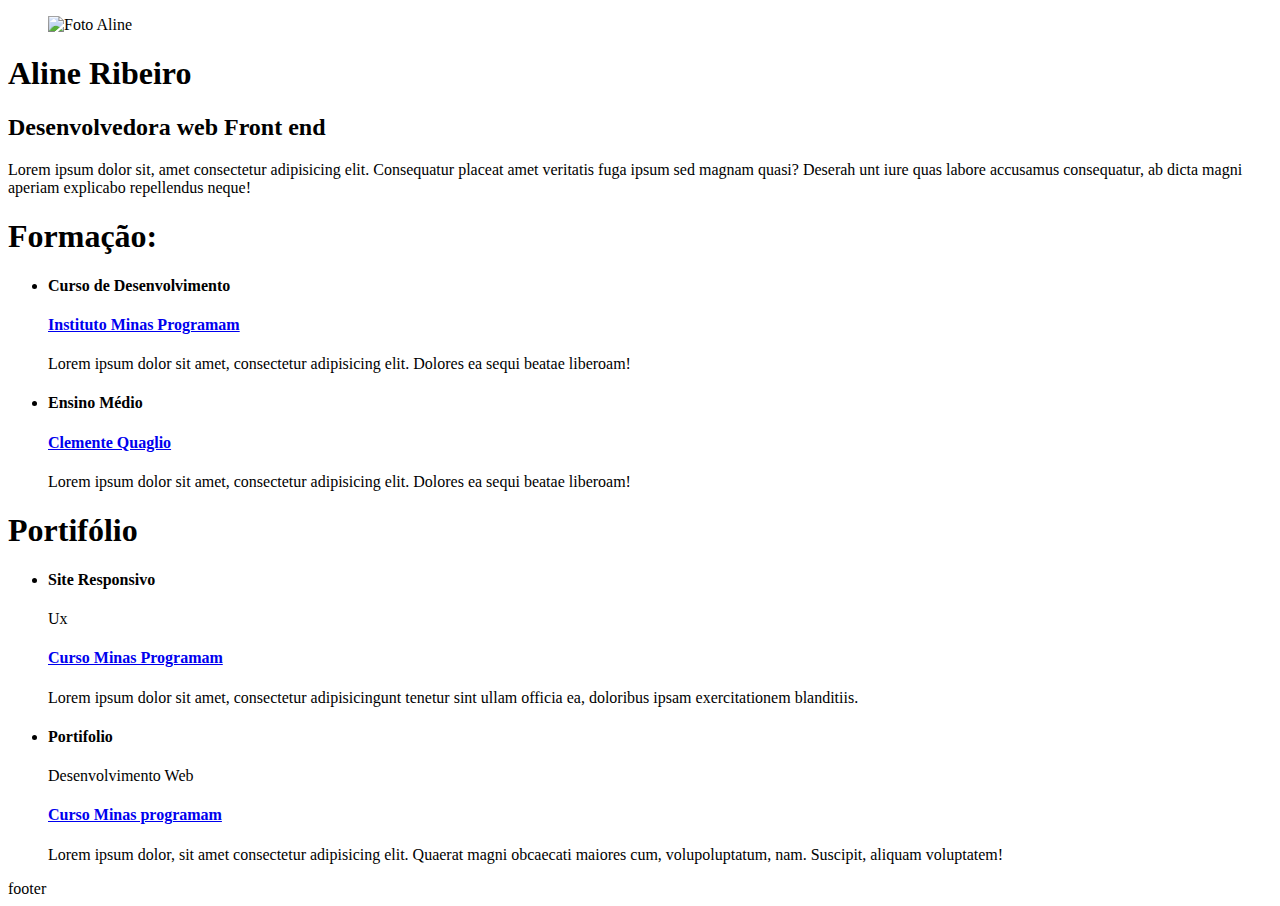
==== index.html @ 30202c19 "mudando titulo" ====
<!DOCTYPE html>
<html lang="pt-br">
<head>
    <meta charset="UTF-8">
    <meta keywords="Aline de Oliveira Ribeiro,  Minas programam,portifólio"> 
    <meta http-equiv="X-UA-Compatible" content="IE=edge">
    <meta description="Aline de Oliveira Ribeiro,  Minas programam,portifólio">
    <title>Portifólio - Github</title>
</head>
<body>
    <main>
        <figure>
            <img src="./img/foto minha.jpeg" alt="Foto Aline" width="200px">
        </figure>
        <h1>Aline Ribeiro</h1>
        <h2>Desenvolvedora web Front end</h2>

        <p>Lorem ipsum dolor sit, amet consectetur adipisicing elit. Consequatur placeat amet veritatis fuga ipsum sed magnam quasi? Deserah unt iure quas labore accusamus consequatur, ab dicta magni aperiam explicabo repellendus neque!</p>
    </main>
    <section> 
        <h1>Formação:</h1>
        <ul>
            <li>
                <h4>Curso de Desenvolvimento</h4>
                <h4><a href="https://minasprogramam.com/" target="_blank">Instituto Minas Programam</a></h4>
                <p>Lorem ipsum dolor sit amet, consectetur adipisicing elit. Dolores ea sequi beatae liberoam!</p>

            </li>
            <li>
                <h4>Ensino Médio</h4>
                <h4><a href="#" > Clemente Quaglio</a></h4>
                <p>Lorem ipsum dolor sit amet, consectetur adipisicing elit. Dolores ea sequi beatae liberoam!</p>
            </li>
        </ul>
    </section>
    <section> 
        <h1>Portifólio</h1>
        <ul>
            <li>
                <h4>Site Responsivo </h4>
                <p>Ux</p>
                <h4><a href="#" target="_blank">Curso Minas Programam</a></h4>
                <p>Lorem ipsum dolor sit amet, consectetur adipisicingunt tenetur sint ullam officia ea, doloribus ipsam exercitationem blanditiis.</p>
            </li>

            <li>
                <h4>Portifolio</h4>
                <p>Desenvolvimento Web</p>
                <h4><a href="#" target="_blank">Curso Minas programam</a></h4>
                <p>Lorem ipsum dolor, sit amet consectetur adipisicing elit. Quaerat magni obcaecati maiores cum, volupoluptatum, nam. Suscipit, aliquam voluptatem!</p>
            </li>
        </ul>
    </section>
    <footer>  
        footer 
    </footer>
    
</body>
</html>
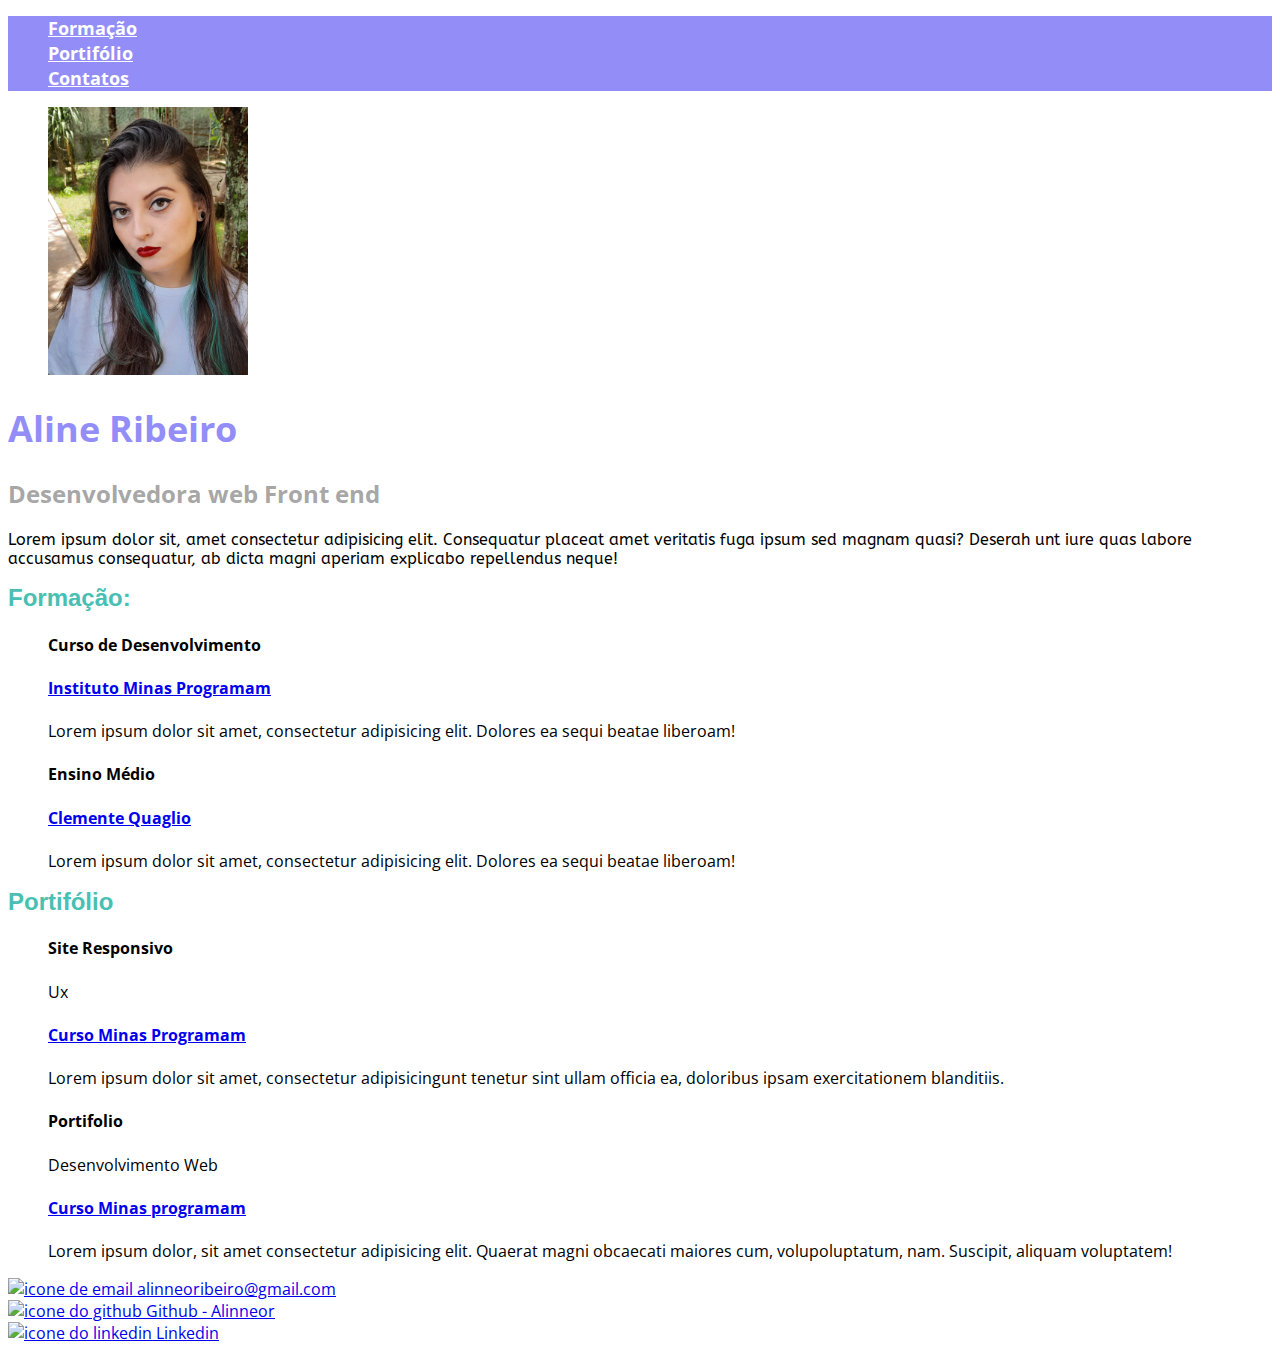
==== commit 2cfe52c0: "subindo css" ====
--- a/index.html
+++ b/index.html
@@ -5,25 +5,44 @@
     <meta keywords="Aline de Oliveira Ribeiro,  Minas programam,portifólio"> 
     <meta http-equiv="X-UA-Compatible" content="IE=edge">
     <meta description="Aline de Oliveira Ribeiro,  Minas programam,portifólio">
+    <script src="https://use.fontawesome.com/releases/v5.15.3/js/all.js" data-auto-replace-svg="nest"></script>
+    <link rel="preconnect" href="https://fonts.googleapis.com">
+<link rel="preconnect" href="https://fonts.gstatic.com" crossorigin>
+<link href="https://fonts.googleapis.com/css2?family=Open+Sans:ital,wght@0,300;0,400;0,500;1,500&display=swap" rel="stylesheet">
+<link href="https://fonts.googleapis.com/css2?family=ABeeZee&display=swap" rel="stylesheet">
+    <link rel="stylesheet" href="style.css">
     <title>Portifólio - Github</title>
 </head>
 <body>
+    <nav class="menu">
+        <ul>
+            <li>
+                <a href="#formacao">Formação</a>
+            </li>
+            <li>
+                <a href="#portifolio">Portifólio</a>
+            </li>
+            <li>
+                <a href="#contato">Contatos</a>
+            </li>
+        </ul>
+    </nav>
     <main>
         <figure>
-            <img src="./img/foto minha.jpeg" alt="Foto Aline" width="200px">
+            <img src="img/foto-minha.jpeg" alt="Foto Aline" width="200px">
         </figure>
-        <h1>Aline Ribeiro</h1>
-        <h2>Desenvolvedora web Front end</h2>
+        <h1 class="title">Aline Ribeiro</h1>
+        <h2 class="subtitle">Desenvolvedora web Front end</h2>
 
-        <p>Lorem ipsum dolor sit, amet consectetur adipisicing elit. Consequatur placeat amet veritatis fuga ipsum sed magnam quasi? Deserah unt iure quas labore accusamus consequatur, ab dicta magni aperiam explicabo repellendus neque!</p>
+        <p class="intro">Lorem ipsum dolor sit, amet consectetur adipisicing elit. Consequatur placeat amet veritatis fuga ipsum sed magnam quasi? Deserah unt iure quas labore accusamus consequatur, ab dicta magni aperiam explicabo repellendus neque!</p>
     </main>
-    <section> 
+    <section id="formacao"> 
         <h1>Formação:</h1>
         <ul>
             <li>
                 <h4>Curso de Desenvolvimento</h4>
                 <h4><a href="https://minasprogramam.com/" target="_blank">Instituto Minas Programam</a></h4>
-                <p>Lorem ipsum dolor sit amet, consectetur adipisicing elit. Dolores ea sequi beatae liberoam!</p>
+                <p class="paragrafo">Lorem ipsum dolor sit amet, consectetur adipisicing elit. Dolores ea sequi beatae liberoam!</p>
 
             </li>
             <li>
@@ -33,12 +52,12 @@
             </li>
         </ul>
     </section>
-    <section> 
+    <section id="portifolio"> 
         <h1>Portifólio</h1>
         <ul>
             <li>
                 <h4>Site Responsivo </h4>
-                <p>Ux</p>
+                <p class="paragrafo">Ux</p>
                 <h4><a href="#" target="_blank">Curso Minas Programam</a></h4>
                 <p>Lorem ipsum dolor sit amet, consectetur adipisicingunt tenetur sint ullam officia ea, doloribus ipsam exercitationem blanditiis.</p>
             </li>
@@ -51,8 +70,23 @@
             </li>
         </ul>
     </section>
-    <footer>  
-        footer 
+    <footer id="contato"> 
+        <div>
+                        
+            <a href="mailto:alinneoribeiro@gmail.com" target="_blank"> <img src="img/o-email.png" alt=" icone de email" width="15px " >  alinneoribeiro@gmail.com</a>
+        </div>
+    <div>
+    
+                <a href="https://github.com/Alinneor" target="_blank"><img src="img/logotipo-do-github.png" alt="icone do github" width="15px" > Github - Alinneor </a>
+    </div>
+
+
+            <div
+            ><a href="https://www.linkedin.com/in/aline-oliveria-3a31049b" target="_blank"><img src="img/linkedin (2).png" alt="icone do linkedin" width="15px"> Linkedin</a>
+        </div>
+        
+                    
+         
     </footer>
     
 </body>
--- a/style.css
+++ b/style.css
@@ -0,0 +1,46 @@
+body{
+    font-family: 'open sans', sans-serif;
+}
+
+li {
+    list-style: none;
+}
+
+.menu{
+    background-color:#938DF8;
+    
+}
+.menu a{
+    font-weight: bold;
+    font-size: 18px;
+    line-height: 25px;
+    color: white;
+}
+ul{
+    list-style:none;
+}
+
+.title{
+    font-weight: bold;
+    font-size: 36px;
+    color:#938DF8;
+}
+
+.subtitle{
+    font-size: 24px;
+    color: rgba(128, 128, 128, 0.705);
+}
+.intro{
+    font-family: 'Abeezee', sans-serif;
+    color: black;
+    font-size: 16px;
+
+}
+section h1{
+    font-family: 'opem sans', sans-serif;
+    font-size: 24px;
+    color:#49BFB3;
+    
+
+
+}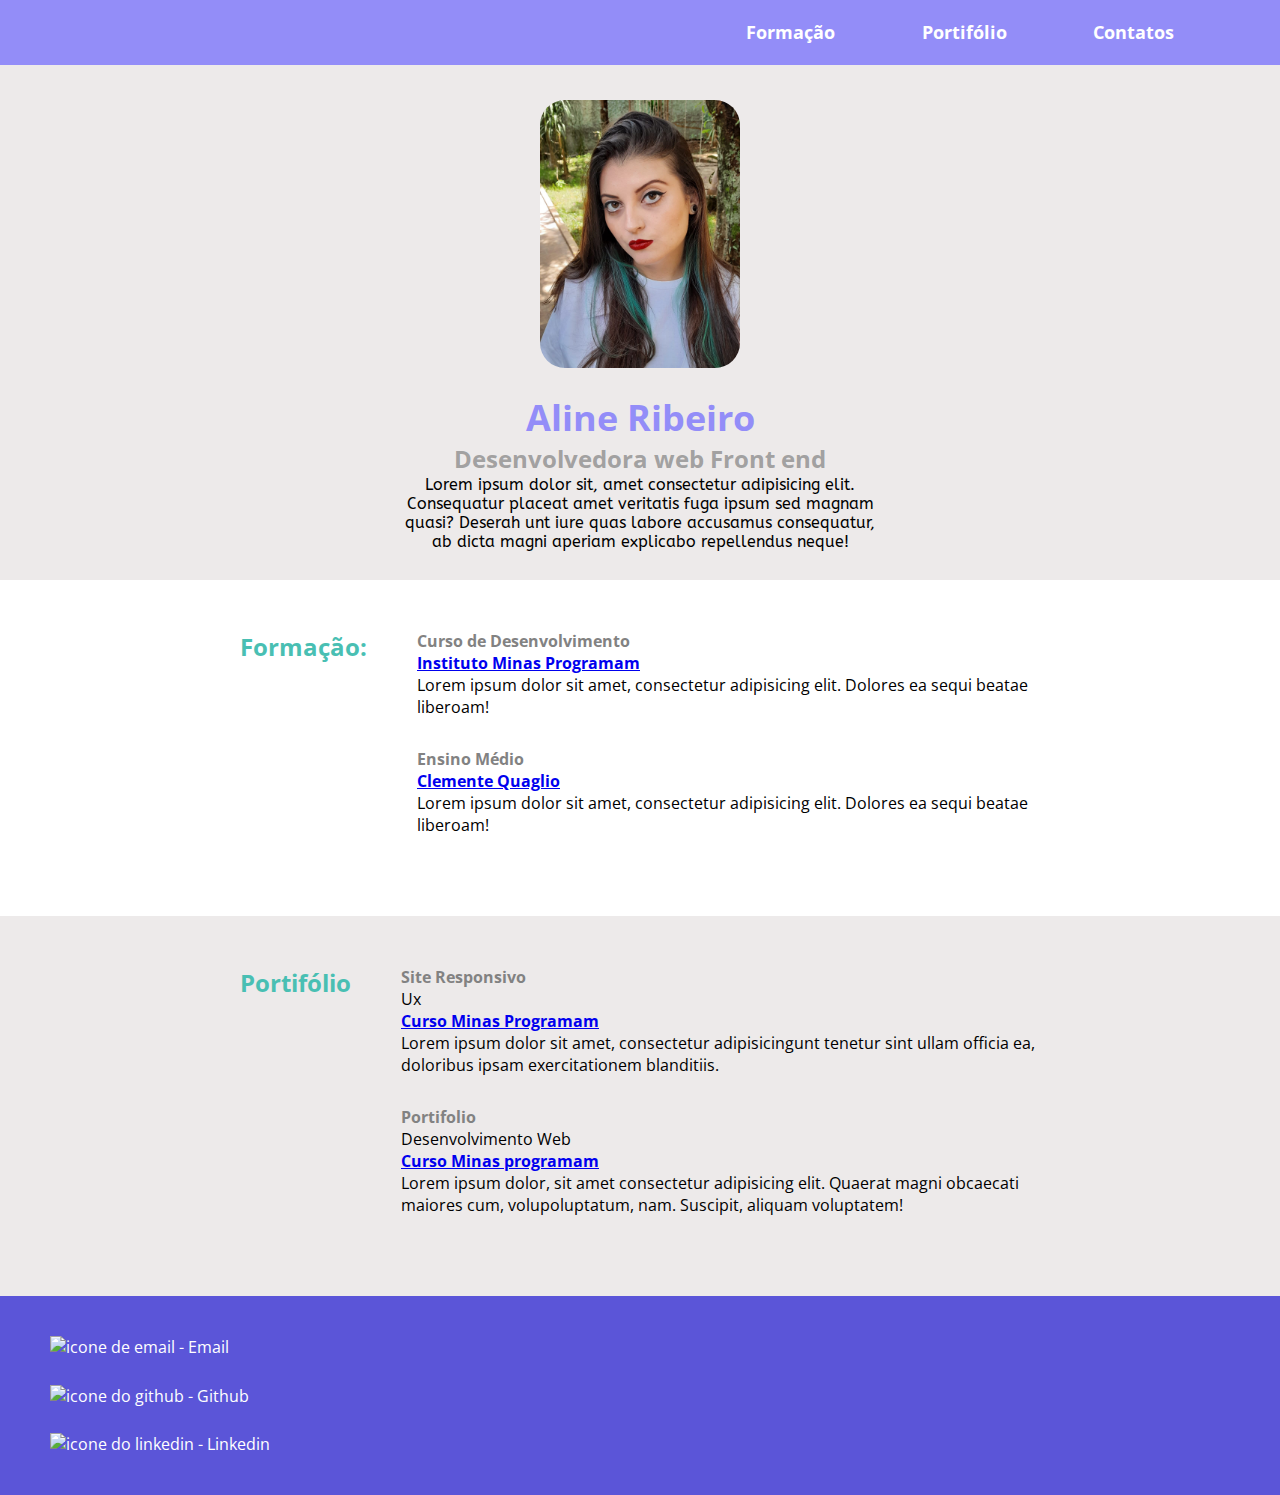
==== commit 15b86614: "subindo o css" ====
--- a/index.html
+++ b/index.html
@@ -15,7 +15,7 @@
 </head>
 <body>
     <nav class="menu">
-        <ul>
+        <ul class="lista-menu">
             <li>
                 <a href="#formacao">Formação</a>
             </li>
@@ -27,9 +27,9 @@
             </li>
         </ul>
     </nav>
-    <main>
+    <main class="intro-content">
         <figure>
-            <img src="img/foto-minha.jpeg" alt="Foto Aline" width="200px">
+            <img class="foto" src="img/foto-minha.jpeg" alt="Foto Aline" width="200px">
         </figure>
         <h1 class="title">Aline Ribeiro</h1>
         <h2 class="subtitle">Desenvolvedora web Front end</h2>
@@ -37,52 +37,58 @@
         <p class="intro">Lorem ipsum dolor sit, amet consectetur adipisicing elit. Consequatur placeat amet veritatis fuga ipsum sed magnam quasi? Deserah unt iure quas labore accusamus consequatur, ab dicta magni aperiam explicabo repellendus neque!</p>
     </main>
     <section id="formacao"> 
-        <h1>Formação:</h1>
+        <div class="conteudo">
+            <h1>Formação:</h1>
         <ul>
-            <li>
-                <h4>Curso de Desenvolvimento</h4>
+            <li class="item">
+                <h4 class="descricao">Curso de Desenvolvimento</h4>
                 <h4><a href="https://minasprogramam.com/" target="_blank">Instituto Minas Programam</a></h4>
                 <p class="paragrafo">Lorem ipsum dolor sit amet, consectetur adipisicing elit. Dolores ea sequi beatae liberoam!</p>
 
             </li>
-            <li>
-                <h4>Ensino Médio</h4>
+            <li class="item">
+                <h4 class="descricao">Ensino Médio</h4>
                 <h4><a href="#" > Clemente Quaglio</a></h4>
                 <p>Lorem ipsum dolor sit amet, consectetur adipisicing elit. Dolores ea sequi beatae liberoam!</p>
             </li>
-        </ul>
+        </ul>  
+        </div>
+      
     </section>
     <section id="portifolio"> 
-        <h1>Portifólio</h1>
+        <div class="conteudo">
+            <h1>Portifólio</h1>
         <ul>
-            <li>
-                <h4>Site Responsivo </h4>
+            <li class="item">
+                <h4 class="descricao">Site Responsivo </h4>
                 <p class="paragrafo">Ux</p>
                 <h4><a href="#" target="_blank">Curso Minas Programam</a></h4>
                 <p>Lorem ipsum dolor sit amet, consectetur adipisicingunt tenetur sint ullam officia ea, doloribus ipsam exercitationem blanditiis.</p>
             </li>
 
-            <li>
-                <h4>Portifolio</h4>
+            <li class="item">
+                <h4 class="descricao">Portifolio</h4>
                 <p>Desenvolvimento Web</p>
                 <h4><a href="#" target="_blank">Curso Minas programam</a></h4>
                 <p>Lorem ipsum dolor, sit amet consectetur adipisicing elit. Quaerat magni obcaecati maiores cum, volupoluptatum, nam. Suscipit, aliquam voluptatem!</p>
             </li>
-        </ul>
+        </ul>  
+        </div>
+      
     </section>
     <footer id="contato"> 
         <div>
                         
-            <a href="mailto:alinneoribeiro@gmail.com" target="_blank"> <img src="img/o-email.png" alt=" icone de email" width="15px " >  alinneoribeiro@gmail.com</a>
+            <a href="mailto:alinneoribeiro@gmail.com" target="_blank"> <img src="img/o-email.png" alt=" icone de email" width="15px " > - Email</a>
         </div>
     <div>
     
-                <a href="https://github.com/Alinneor" target="_blank"><img src="img/logotipo-do-github.png" alt="icone do github" width="15px" > Github - Alinneor </a>
+                <a href="https://github.com/Alinneor" target="_blank"><img src="img/logotipo-do-github.png" alt="icone do github" width="15px" > - Github</a>
     </div>
 
 
             <div
-            ><a href="https://www.linkedin.com/in/aline-oliveria-3a31049b" target="_blank"><img src="img/linkedin (2).png" alt="icone do linkedin" width="15px"> Linkedin</a>
+            ><a href="https://www.linkedin.com/in/aline-oliveria-3a31049b" target="_blank"><img src="img/linkedin (2).png" alt="icone do linkedin" width="15px"> - Linkedin</a>
         </div>
         
                     
--- a/style.css
+++ b/style.css
@@ -1,13 +1,21 @@
+*{
+    margin: 0;
+    padding: 0;
+    box-sizing: border-box;
+}
+
 body{
     font-family: 'open sans', sans-serif;
 }
 
-li {
-    list-style: none;
-}
 
 .menu{
     background-color:#938DF8;
+    display: flex;
+    justify-content: flex-end;
+    position: fixed;
+    width:100%;
+    
     
 }
 .menu a{
@@ -15,32 +23,105 @@
     font-size: 18px;
     line-height: 25px;
     color: white;
+    text-decoration: none;
 }
+.lista-menu{
+    display: flex;
+    padding: 20px;
+    justify-content:space-evenly;
+    width: 50%;
+    
+}
+
 ul{
     list-style:none;
+
+}
+.intro-content figure{
+    margin-bottom: 20px;
+}
+
+.foto{
+   border-radius: 25px;
 }
 
 .title{
     font-weight: bold;
     font-size: 36px;
     color:#938DF8;
+    text-align: center;
 }
 
 .subtitle{
     font-size: 24px;
     color: rgba(128, 128, 128, 0.705);
+    text-align: center;
 }
 .intro{
+    
     font-family: 'Abeezee', sans-serif;
     color: black;
     font-size: 16px;
+   max-width: 490px;
+   text-align: center;
+}
+
+.intro-content {
+    background-color: #EDEAEA;
+    display: flex;
+    align-items: center;
+    flex-direction: column;
+    height: 580px;
+    padding: 50px;
+    padding-top: 100px;
+    
+}
+section h1{
+    font-size: 24px;
+    color:#49BFB3;
+    margin-right: 50px;
+}
+
+.conteudo{
+    display: flex;
+    max-width: 800px;
+    margin: 0 auto;
+    padding-top: 50px;
+    padding-bottom: 50px;
 
 }
-section h1{
-    font-family: 'opem sans', sans-serif;
-    font-size: 24px;
-    color:#49BFB3;
-    
 
+#portifolio{
+    background:#EDEAEA
+}
+.descricao{
+    font-size: 16px;
+    line-height: 22px;
+    color: #828282;
+    font-weight: bold;
+
+}
+
+.item{
+    margin-bottom: 30px;
+}
+
+#contato{ 
+    background:hsl(243, 63%, 59%);
+    height: 199px;
+  
+    padding-left:50px;
+
+    padding-top: 40px;
+    padding-bottom:40px;
+    display: flex;
+    flex-direction: column;
+    justify-content:space-between;
+
+}
+
+#contato a{
+    color:white;
+    text-decoration: none;
 
 }